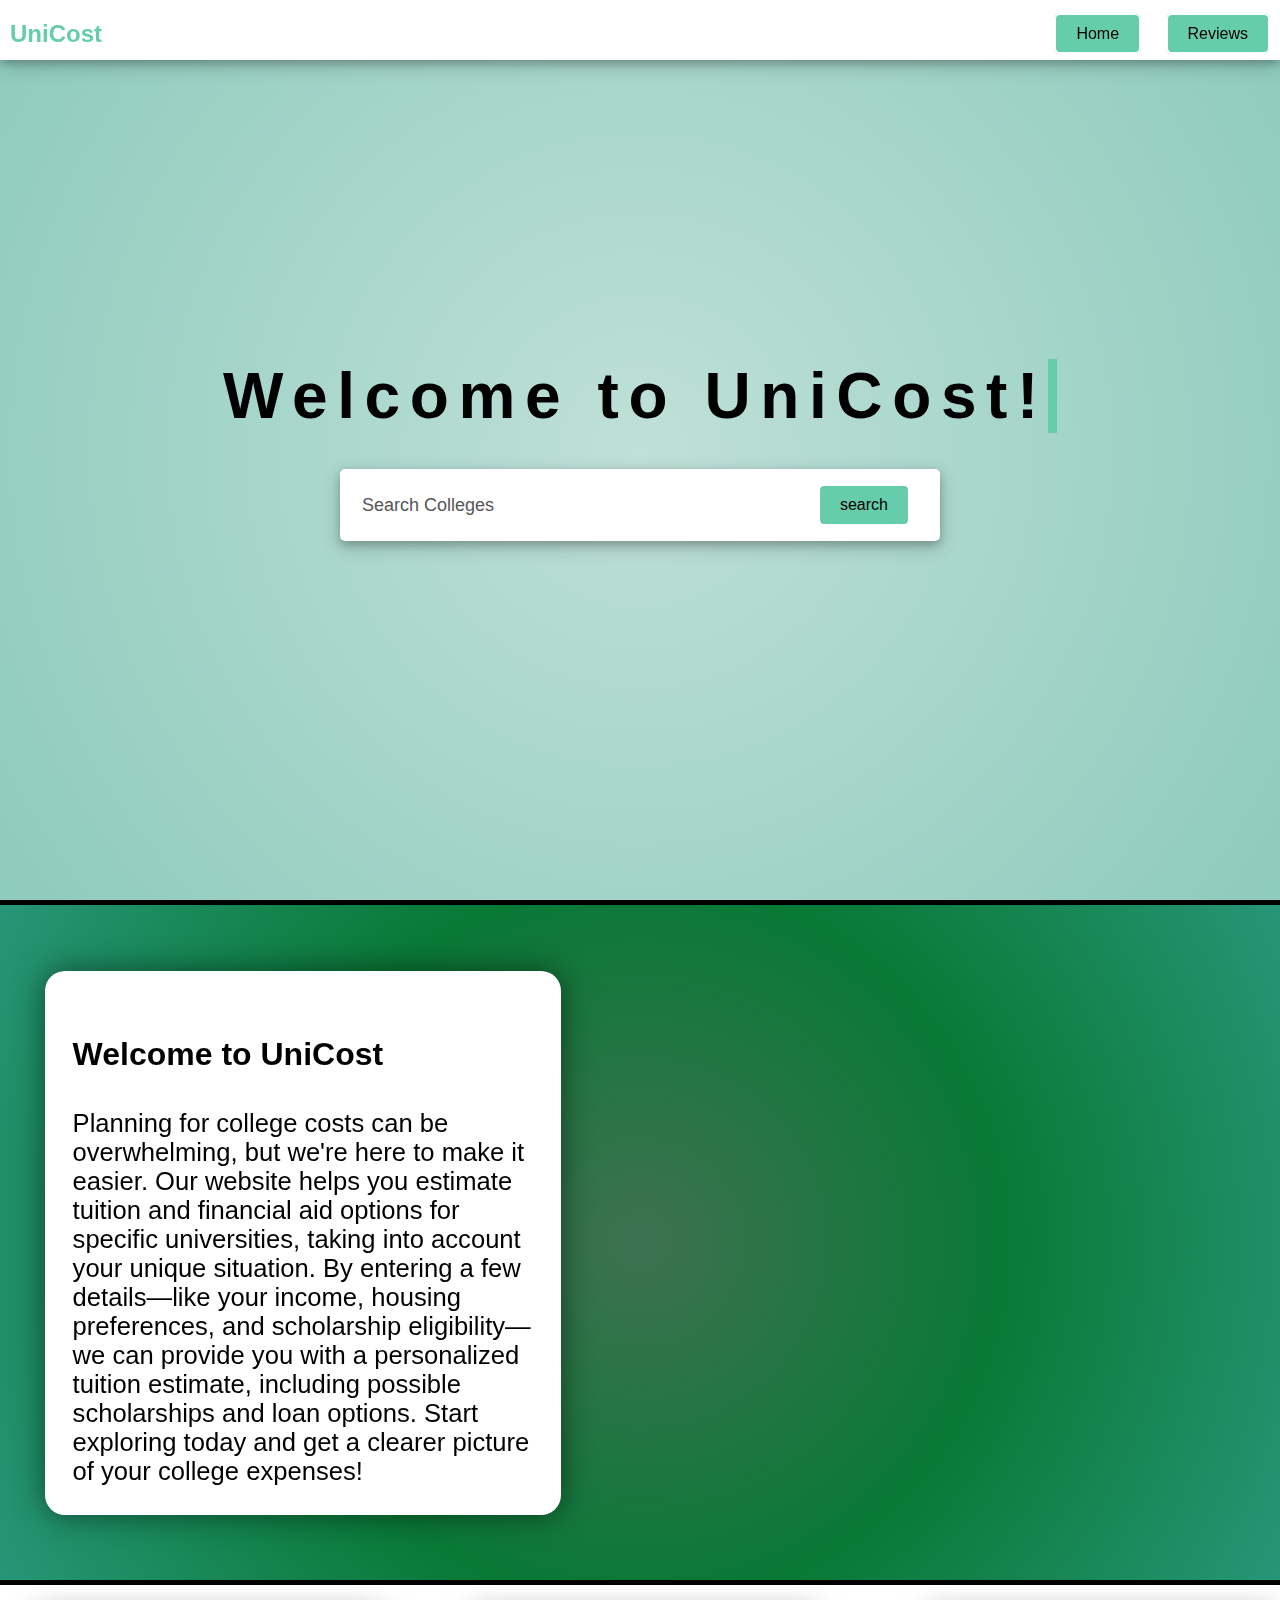
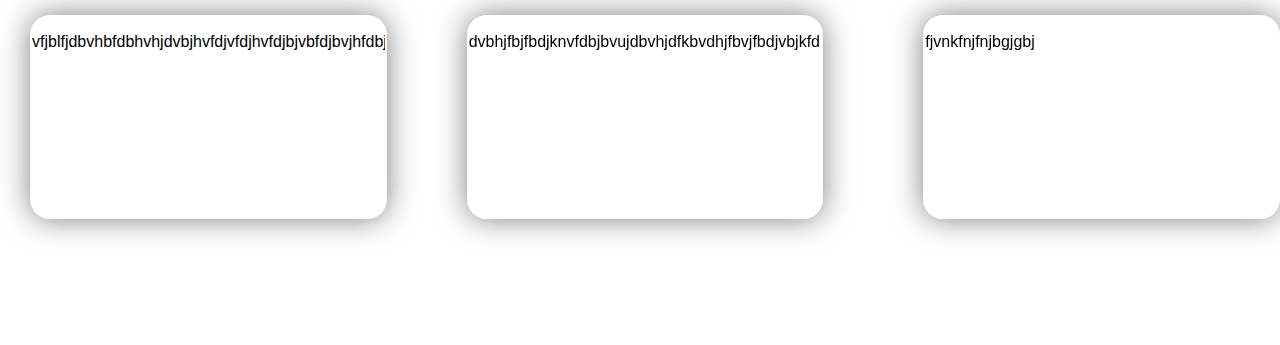
==== index.html @ 442b2d49 "big change" ====
<!DOCTYPE html>
<head>
    <html lang="en">
        <meta charset="UTF-8">
        <meta http-equiv="X-UA-Compatible" context="IE-edge">
        <meta name="viewport" content="width=device-width, initial-scale=1.0">
        <title>UniCost</title>

<link rel="stylesheet" href="style.css"/>
<style>
  @import url('https://fonts.googleapis.com/css2?family=Tilt+Prism&display=swap');
  </style>
  



</head>



<body>
    <header>
        <div class="borderdiv fixed">
            <header>
            <h2 style="color: mediumaquamarine; padding-left: 10px;">UniCost</h2>
            <nav class="navigation">
                <a href="#">Home</a>
                <a href="#">Reviews</a>
            </nav>    
            </header>
        </div>
    </header>

    <div class="main">
        <div class="typewriter">
            <h1 style="text-align:center; font-size: 4em;"> Welcome to UniCost!</h1>
        </div>

        <div class="search-box">
            <div class="row">
                <input class="input-se"type="text" id="input-box" placeholder="Search Colleges" autocomplete="off">
                <button id="search-btn" class="search">search</button>
            </div>
                <div class="result-box">
            </div>
        </div>
    </div>

    <div class="descDiv">
        <div class="descBox">
            <div class="descText"></div>
                <h1 class="descHead">Welcome to UniCost</h1>
                <p class="descText">Planning for college costs can be overwhelming, but we're here to make it easier. Our website helps you estimate tuition and financial aid options for specific universities, taking into account your unique situation. By entering a few details—like your income, housing preferences, and scholarship eligibility—we can provide you with a personalized tuition estimate, including possible scholarships and loan options. Start exploring today and get a clearer picture of your college expenses!</p>
            </div>
      
    </div>

    <div class="rbody">
        <div class="reviews1">
            <p class="preview1"> vfjblfjdbvhbfdbhvhjdvbjhvfdjvfdjhvfdjbjvbfdjbvjhfdbjfv</p>
        </div>
        <div class="reviews2">
            <p>dvbhjfbjfbdjknvfdbjbvujdbvhjdfkbvdhjfbvjfbdjvbjkfdb</p>
        </div>
        <div class="reviews3">
            <p>fjvnkfnjfnjbgjgbj</p>
        </div>
    </div>

    <div class="slider"></div>
</body>

<script src="search.js"></script>

</html>
---- style.css ----
body{
    margin: 0;
    padding: 0;
    box-sizing: border-box;
    font-family: 'Poppins', sans-serif;
}
header{
    position:fixed;
    top:0;
    left:0;
    width:100%;
    padding-bottom:20px;
    padding-top:auto;
    padding-right:10px;
    display:flex;
    flex-wrap:wrap;
    justify-content:space-between;
    align-items:center;
    z-index:99;
}
.navigation a{
    display:fixed;
    padding:10px 20px;
    background:transparent;
    border: 2px solid #fff;
    border-radius: 6px;
    text-decoration: none;
    font-size: 1em;
    color: black;
    font-weight:500;
    margin:0 10px;
    transition: background 0.3s, color 0.3s;
    background-color: mediumaquamarine;

}

.navigation a:hover{
    background-color:white;
    
}    

.borderdiv{
    background-color: white;;
    width:auto;
    height:60px;
    box-shadow: 0 4px 8px 0 rgba(0, 0, 0, 0.2), 0 6px 20px 0 rgba(0, 0, 0, 0.19);
}

.fixed{
    display: fixed;
    width: 100%;
}

.main {
    display: flex;
    height: 100vh;
    align-items: center;
    justify-content: center;
    border-bottom: 5px solid black;
    background: rgb(191,224,215);   
    background: radial-gradient(circle, rgba(191,224,215,1) 0%, rgba(141,203,188,1) 100%);
    flex-direction: column;
}

.descDiv {
    display: flex;
    height: 75vh;
    border-bottom: 5px solid black;
    background: rgb(62,113,80);
    background: radial-gradient(circle, rgba(62,113,80,1) 0%, rgba(9,121,54,1) 50%, rgba(39,150,119,1) 100%);  
}

.descBox{
    width: 40vw;
    height: 60vh;
    background: transparent;
    border: 2px solid rgba(255, 255, 255, .5);
    border-radius: 20px;
    backdrop-filter: blur(20px);
    box-shadow: 0 0 30px rgba(0,0,0,.5);
    box-sizing: box-border;
    margin: auto 5vh;
    display:flex;
    flex-direction: column;
    align-content: center;
    justify-content: center;
    background-color: white;
    transition:1s;
}

.descText {
    margin: 2vh 2vw;
}

.descHead {
    font-size: 2em;
    font-weight: bold;
    margin: 2vh 2vw;
}

.descText {
    font-size: 1.6em;
    line-height: normal;
}

@media (max-width: 768px) {
    header {
        padding: 10px; /* Reduce padding on smaller screens */
    }

    .navigation {
        flex-direction: column; /* Stack links vertically */
        align-items: center;
    }

    .navigation a {
        margin: 5px 0; /* Adjust spacing for stacked layout */
    }
}
.search-box{
    width: 600px;
    background: white;
    margin-top: 4vh;
    border-radius: 5px;
    box-shadow: 0 4px 8px 0 rgba(0, 0, 0, 0.2), 0 6px 20px 0 rgba(0, 0, 0, 0.19);
    max-height:300px;
    overflow:hidden;
}
.row{
    display:flex;
    align-items:center;
    padding:10px 20px;
    overflow-x:auto;
    
}

.input-se   {
    flex:1;
    height:50px;
    background: transparent;
    border:0;
    outline: 0;
    font-size:18px;
    color: mediumaquamarine;
    margin-right:10px;

}
.search {
    background:transparent;
    border:0;
    outline:0;
    padding:10px 20px;
    background:transparent;
    border: 2px solid #fff;
    border-radius: 6px;
    text-decoration: none;
    font-size: 1em;
    color: black;
    font-weight:500;
    margin:0 10px;
    transition: background 0.3s, color 0.3s;
    background-color: mediumaquamarine;

}
.search:hover{
    background-color:white;
}
button .fa-solid{
    width:25px;
    color:#555;
    font-size:22px;
    cursor:pointer;
}
::placeholder{
    color: #555;
}
.result-box ul{
    border-top:1px solid #999;
    padding: 15px 10px;

}
.result-box p{
    list-style:none;
    border-radius:3px;
    padding:15px 10px;
    cursor:pointer;
    

}
.result-box p:hover{
    background: #B5EFD1;
}
.reviews1{
    position: relative;
    width: 400px;
    height:200px;
    background: transparent;
    border: 2px solid rgba(255, 255, 255, .5);
    border-radius: 20px;
    backdrop-filter: blur(20px);
    box-shadow: 0 0 30px rgba(0,0,0,.5);
    display: flex;
    justify-content: center;
    box-sizing: box-border;
    display:flex;
    overflow:auto;
    margin-left:30px;
    margin-top: 30px;;
    display:inline-block;
    background-color: white;
}

.reviews2{
    position: relative;
    width: 400px;
    height:200px;
    background: transparent;
    border: 2px solid rgba(255, 255, 255, .5);
    border-radius: 20px;
    backdrop-filter: blur(20px);
    box-shadow: 0 0 30px rgba(0,0,0,.5);
    display: flex;
    justify-content: center;
    box-sizing: box-border;
    display:flex;
    overflow:auto;
    margin-left:80px;
    margin-top: 30px;;
    display:inline-block;
}

.rbody{
    height: 40vh;
    display: flex;
    align-content: center;
    justify-content: center;
}
.reviews3{
    position: relative;
    width: 400px;
    height:200px;
    background: transparent;
    border: 2px solid rgba(255, 255, 255, .5);
    border-radius: 20px;
    backdrop-filter: blur(20px);
    box-shadow: 0 0 30px rgba(0,0,0,.5);
    display: flex;
    justify-content: center;
    box-sizing: box-border;
    display:flex;
    overflow:auto;
    margin-left:100px;
    margin-top: 30px;
    display:inline-block;
}
.typewriter h1{ 
    overflow:hidden;
    border-right:.15em solid mediumaquamarine;
    white-space:nowrap;
    margin:0 auto;
    letter-spacing: .15em;
    animation: 
        typing 3.5s steps(40, end),
        blink-caret .75s step-end infinite;
}

@keyframes typing{
    from { width: 0 }
    to { width: 100%; }
}
@keyframes blink-caret {
    from, to { border-color: transparent }
    50% { border-color: mediumaquamarine; }
}



.descBox:hover{
    transform:scale(1.1);
}
.tilt-prism-typewriter{
    font-family: "Tilt Prism", sans-serif;
    font-optical-sizing: auto;
    font-weight: 400;
    font-style: normal;
    font-variation-settings: 
    "XROT" 0, 
    "YROT" 0;
}
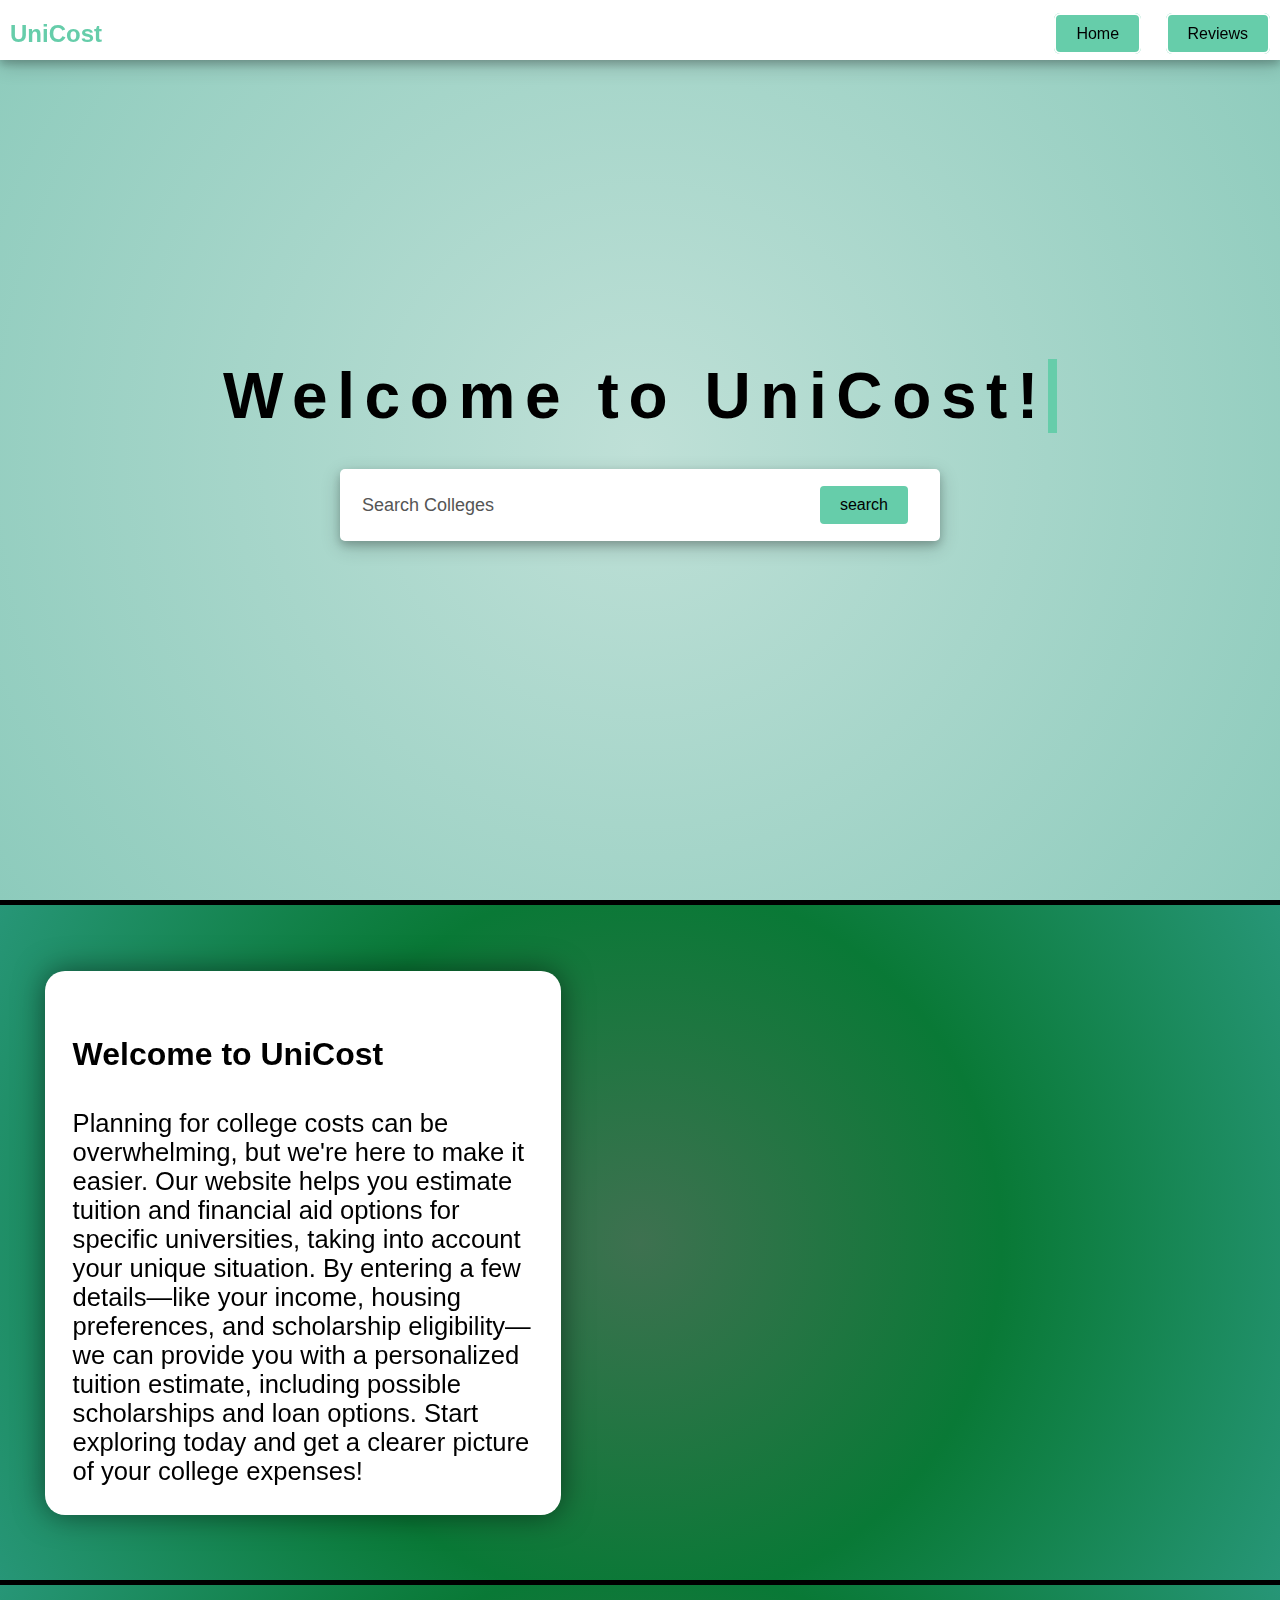
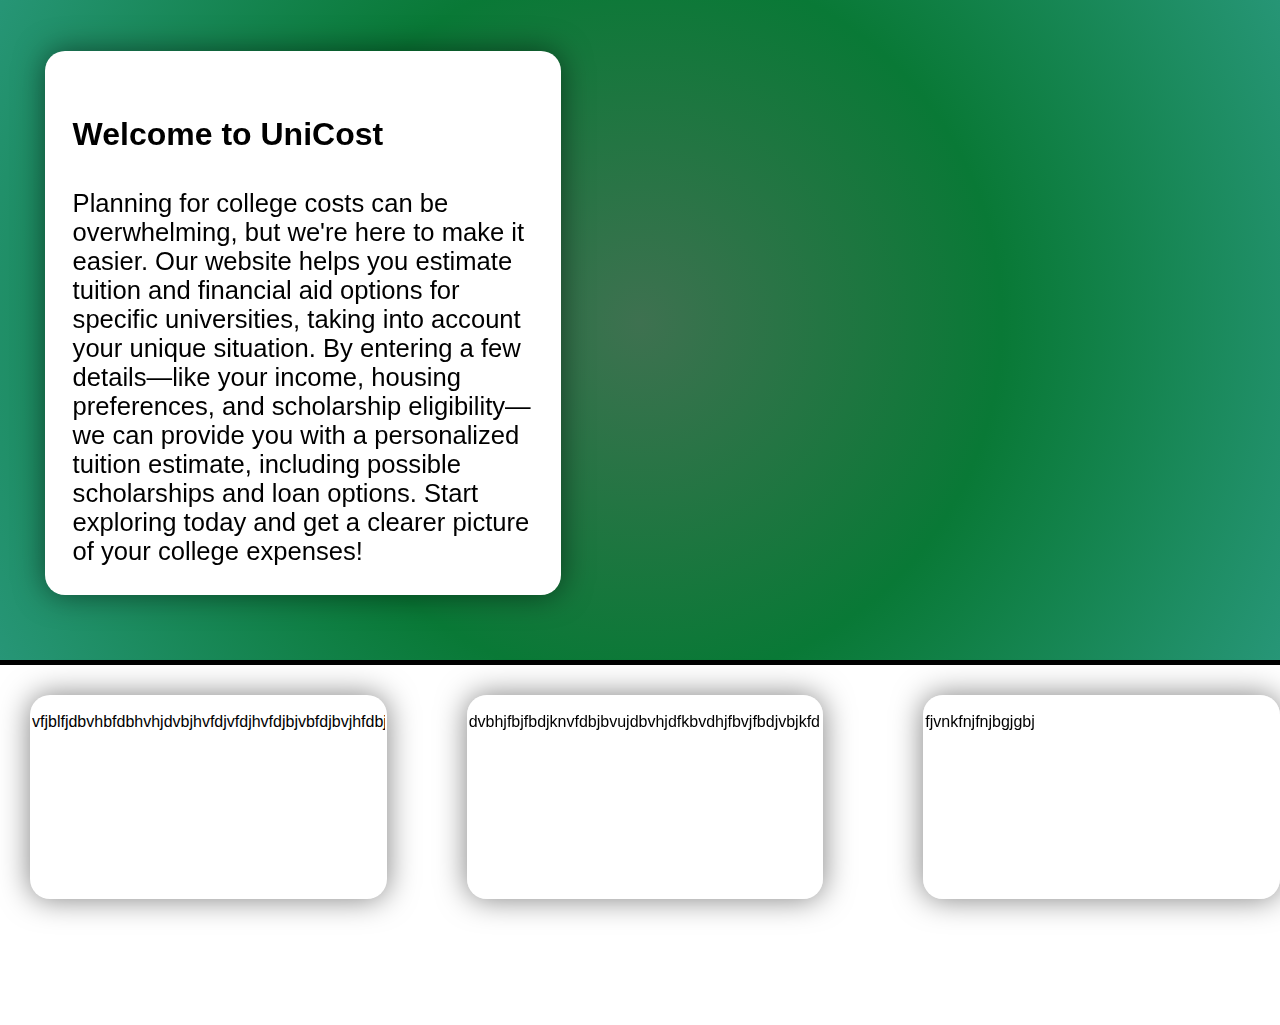
==== commit 0003503c: "Merge branch 'nihal' of https://github.com/V1JAYP/Wics_2 into Vijay" ====
--- a/index.html
+++ b/index.html
@@ -5,12 +5,10 @@
         <meta http-equiv="X-UA-Compatible" context="IE-edge">
         <meta name="viewport" content="width=device-width, initial-scale=1.0">
         <title>UniCost</title>
-
 <link rel="stylesheet" href="style.css"/>
-<style>
-  @import url('https://fonts.googleapis.com/css2?family=Tilt+Prism&display=swap');
-  </style>
-  
+<link rel="preconnect" href="https://fonts.googleapis.com">
+<link rel="preconnect" href="https://fonts.gstatic.com" crossorigin>
+<link href="https://fonts.googleapis.com/css2?family=Fugaz+One&family=Tilt+Prism&display=swap" rel="stylesheet">
 
 
 
@@ -55,10 +53,20 @@
       
     </div>
 
+    <div class="descDiv">
+        <div class="descBox">
+            <div class="descText"></div>
+                <h1 class="descHead">Welcome to UniCost</h1>
+                <p class="descText">Planning for college costs can be overwhelming, but we're here to make it easier. Our website helps you estimate tuition and financial aid options for specific universities, taking into account your unique situation. By entering a few details—like your income, housing preferences, and scholarship eligibility—we can provide you with a personalized tuition estimate, including possible scholarships and loan options. Start exploring today and get a clearer picture of your college expenses!</p>
+            </div>
+        </div>
+    </div>
+
     <div class="rbody">
         <div class="reviews1">
             <p class="preview1"> vfjblfjdbvhbfdbhvhjdvbjhvfdjvfdjhvfdjbjvbfdjbvjhfdbjfv</p>
         </div>
+    
         <div class="reviews2">
             <p>dvbhjfbjfbdjknvfdbjbvujdbvhjdfkbvdhjfbvjfbdjvbjkfdb</p>
         </div>
--- a/style.css
+++ b/style.css
@@ -209,7 +209,6 @@
     display:inline-block;
     background-color: white;
 }
-
 .reviews2{
     position: relative;
     width: 400px;
@@ -278,12 +277,8 @@
 .descBox:hover{
     transform:scale(1.1);
 }
-.tilt-prism-typewriter{
-    font-family: "Tilt Prism", sans-serif;
-    font-optical-sizing: auto;
+.fugaz-one-regular {
+    font-family: "Fugaz One", sans-serif;
     font-weight: 400;
     font-style: normal;
-    font-variation-settings: 
-    "XROT" 0, 
-    "YROT" 0;
-}+}  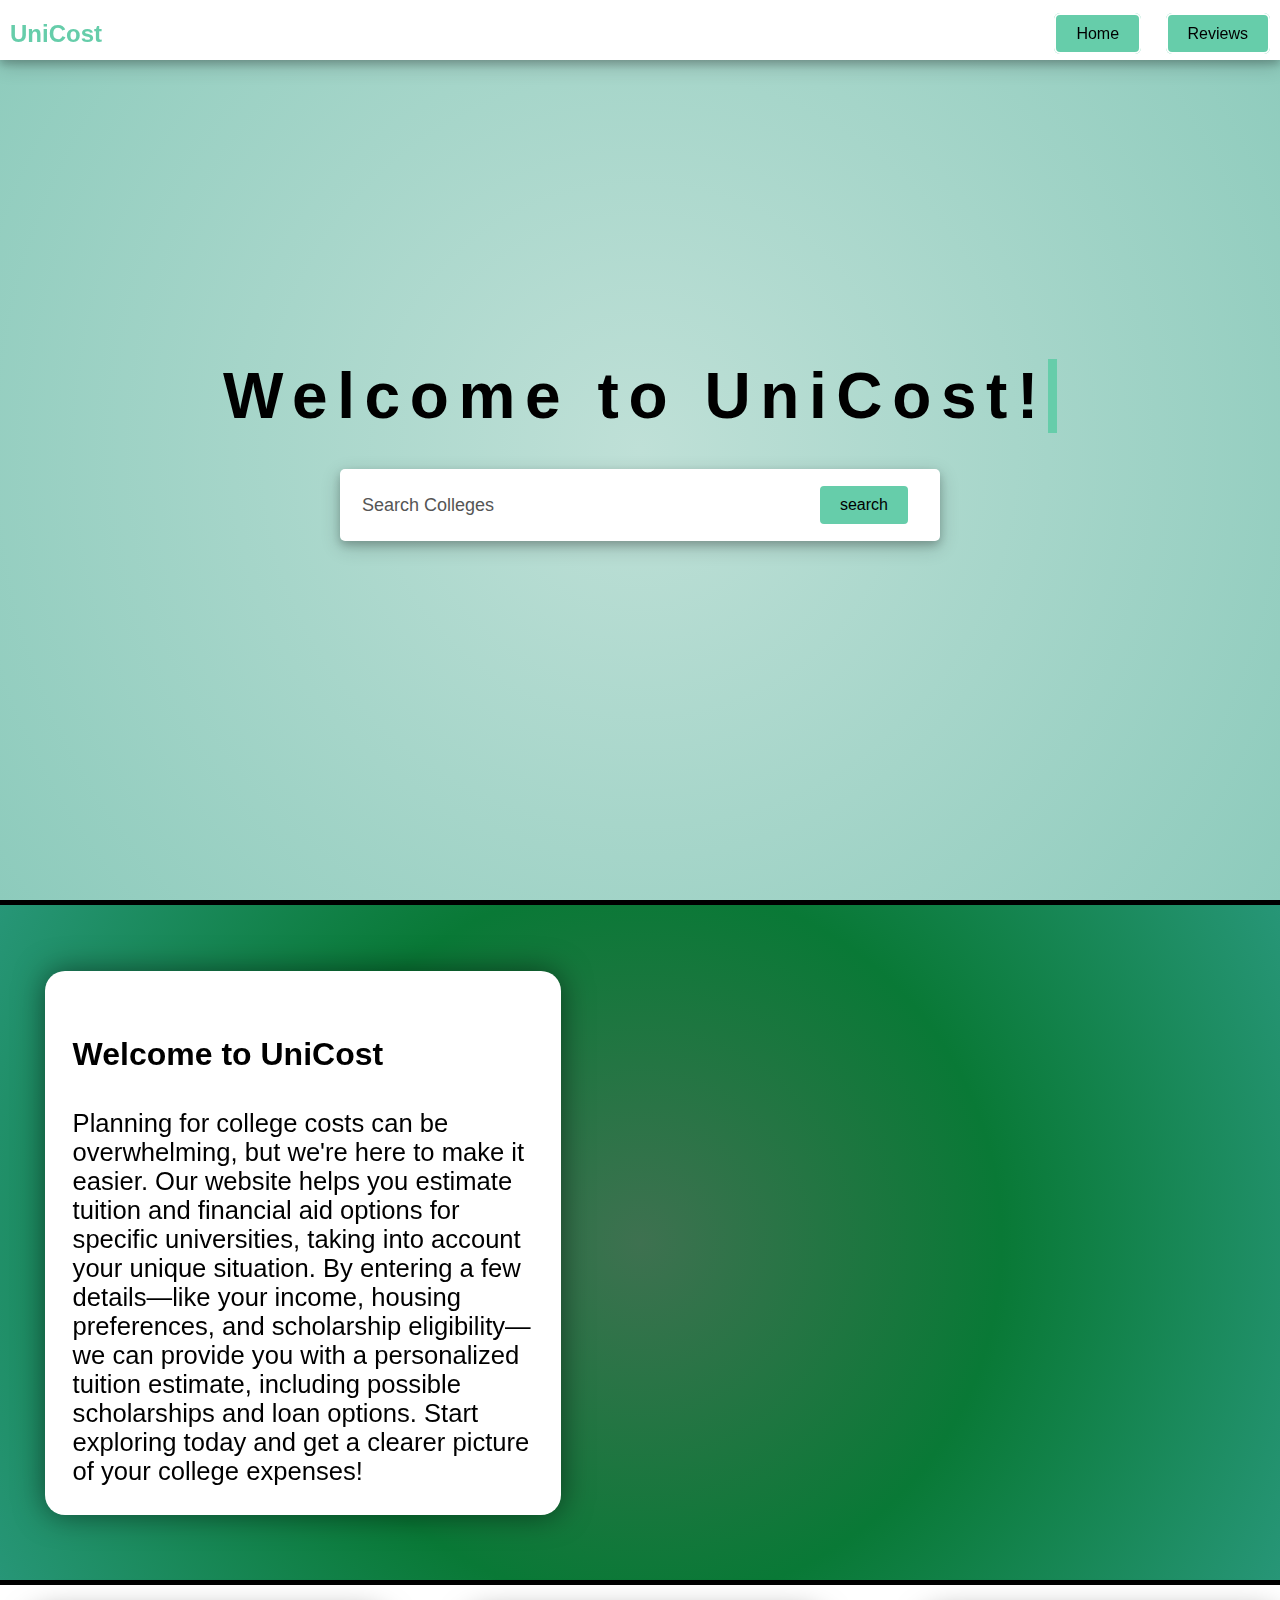
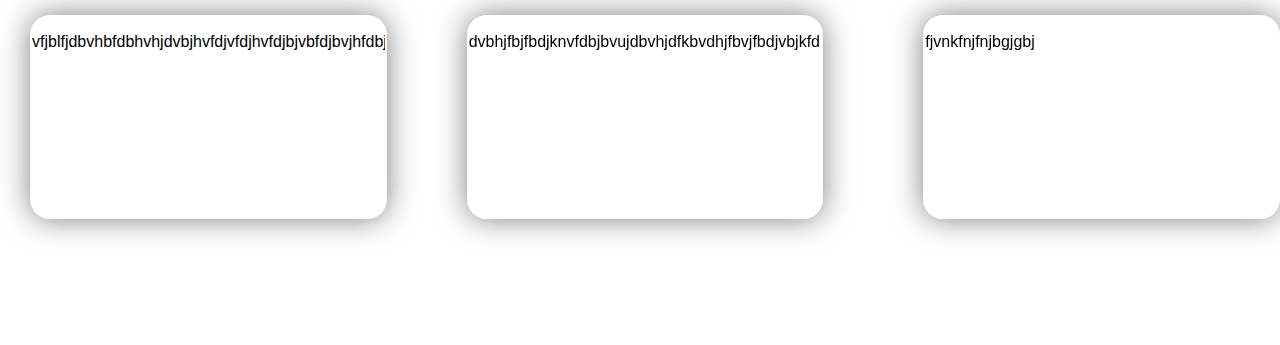
==== commit e5fbe19c: "BIG Change 2" ====
--- a/index.html
+++ b/index.html
@@ -6,9 +6,6 @@
         <meta name="viewport" content="width=device-width, initial-scale=1.0">
         <title>UniCost</title>
 <link rel="stylesheet" href="style.css"/>
-<link rel="preconnect" href="https://fonts.googleapis.com">
-<link rel="preconnect" href="https://fonts.gstatic.com" crossorigin>
-<link href="https://fonts.googleapis.com/css2?family=Fugaz+One&family=Tilt+Prism&display=swap" rel="stylesheet">
 
 
 
@@ -53,14 +50,7 @@
       
     </div>
 
-    <div class="descDiv">
-        <div class="descBox">
-            <div class="descText"></div>
-                <h1 class="descHead">Welcome to UniCost</h1>
-                <p class="descText">Planning for college costs can be overwhelming, but we're here to make it easier. Our website helps you estimate tuition and financial aid options for specific universities, taking into account your unique situation. By entering a few details—like your income, housing preferences, and scholarship eligibility—we can provide you with a personalized tuition estimate, including possible scholarships and loan options. Start exploring today and get a clearer picture of your college expenses!</p>
-            </div>
-        </div>
-    </div>
+  
 
     <div class="rbody">
         <div class="reviews1">
--- a/style.css
+++ b/style.css
@@ -85,7 +85,6 @@
     align-content: center;
     justify-content: center;
     background-color: white;
-    transition:1s;
 }
 
 .descText {
@@ -123,15 +122,11 @@
     margin-top: 4vh;
     border-radius: 5px;
     box-shadow: 0 4px 8px 0 rgba(0, 0, 0, 0.2), 0 6px 20px 0 rgba(0, 0, 0, 0.19);
-    max-height:300px;
-    overflow:hidden;
 }
 .row{
     display:flex;
     align-items:center;
     padding:10px 20px;
-    overflow-x:auto;
-    
 }
 
 .input-se   {
@@ -142,7 +137,6 @@
     outline: 0;
     font-size:18px;
     color: mediumaquamarine;
-    margin-right:10px;
 
 }
 .search {
@@ -184,7 +178,6 @@
     border-radius:3px;
     padding:15px 10px;
     cursor:pointer;
-    
 
 }
 .result-box p:hover{
@@ -209,6 +202,7 @@
     display:inline-block;
     background-color: white;
 }
+
 .reviews2{
     position: relative;
     width: 400px;
@@ -271,14 +265,6 @@
     from, to { border-color: transparent }
     50% { border-color: mediumaquamarine; }
 }
-
-
-
 .descBox:hover{
     transform:scale(1.1);
-}
-.fugaz-one-regular {
-    font-family: "Fugaz One", sans-serif;
-    font-weight: 400;
-    font-style: normal;
-}  +}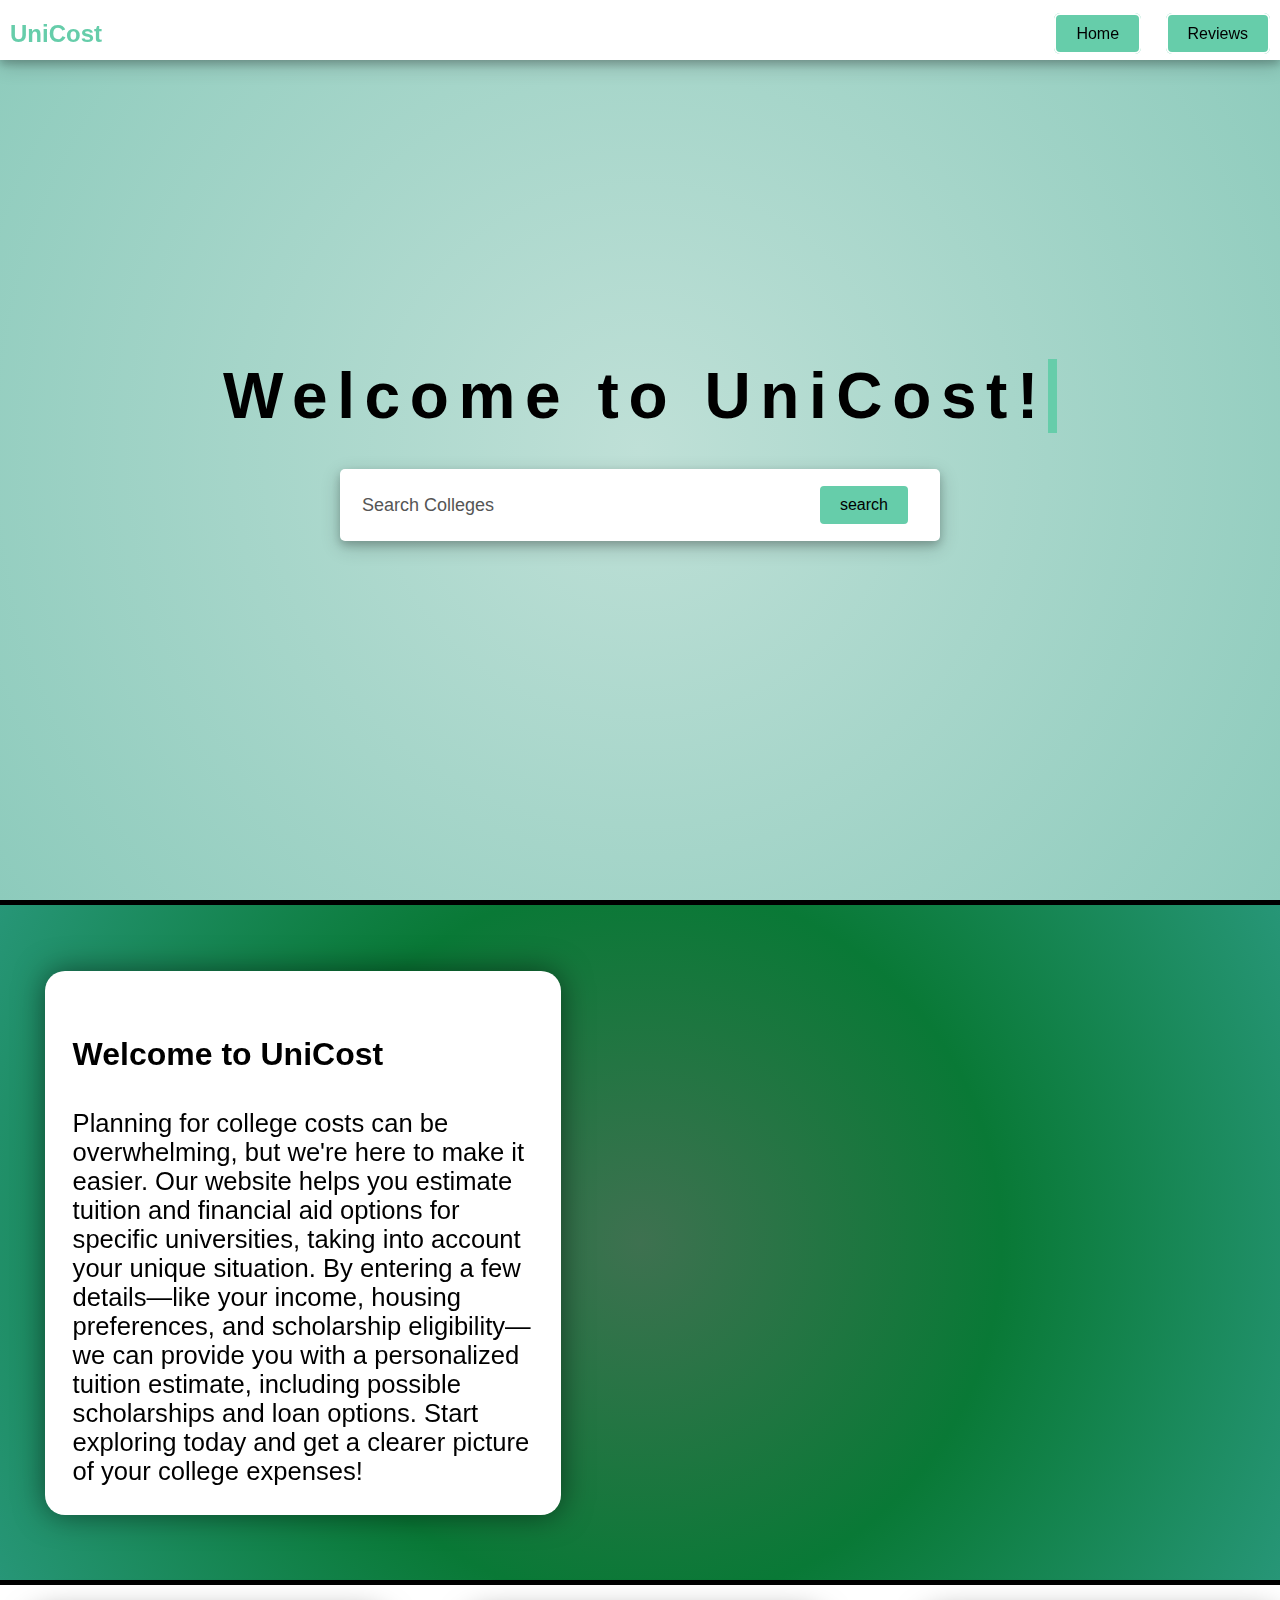
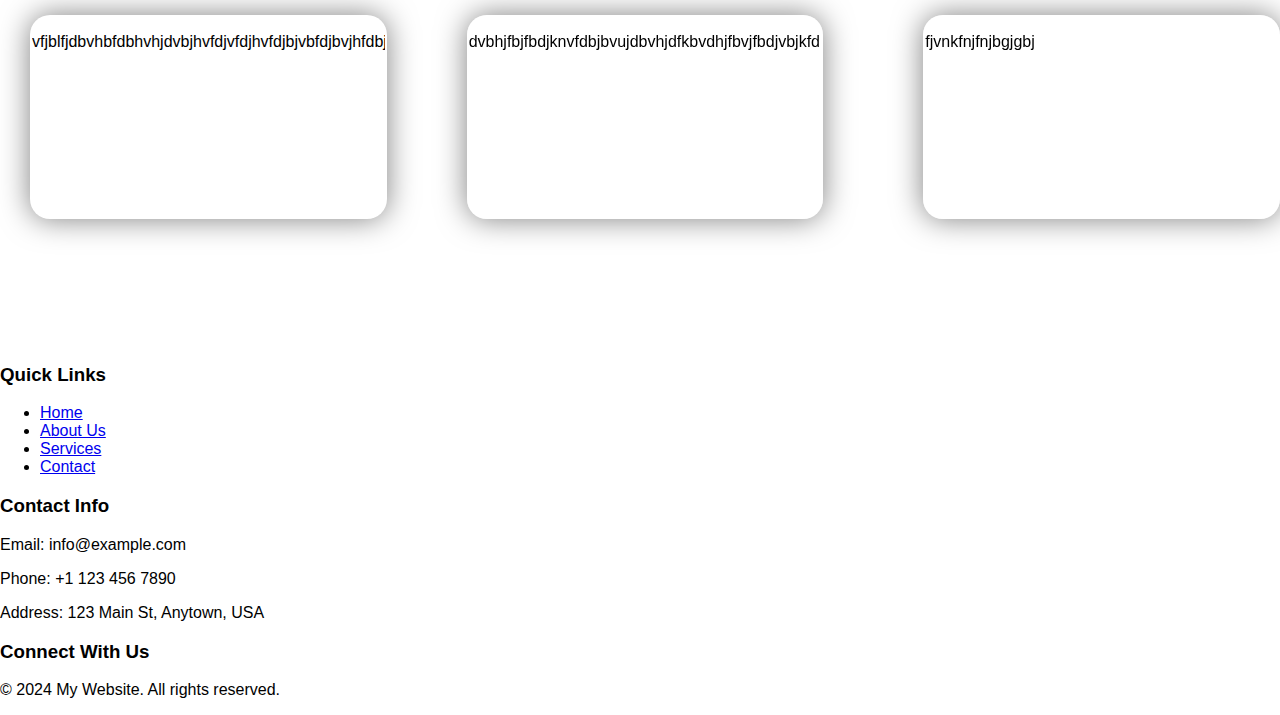
==== commit 3daf64fc: "test" ====
--- a/index.html
+++ b/index.html
@@ -66,6 +66,37 @@
     </div>
 
     <div class="slider"></div>
+    <footer class="site-footer">
+      <div class="footer-container">
+          <div class="footer-section">
+              <h3>Quick Links</h3>
+              <ul>
+                  <li><a href="#">Home</a></li>
+                  <li><a href="#">About Us</a></li>
+                  <li><a href="#">Services</a></li>
+                  <li><a href="#">Contact</a></li>
+              </ul>
+          </div>
+          <div class="footer-section">
+              <h3>Contact Info</h3>
+              <p>Email: info@example.com</p>
+              <p>Phone: +1 123 456 7890</p>
+              <p>Address: 123 Main St, Anytown, USA</p>
+          </div>
+          <div class="footer-section">
+              <h3>Connect With Us</h3>
+              <div class="social-icons">
+                  <a href="#" class="social-icon"><i class="fab fa-facebook-f"></i></a>
+                  <a href="#" class="social-icon"><i class="fab fa-twitter"></i></a>
+                  <a href="#" class="social-icon"><i class="fab fa-instagram"></i></a>
+                  <a href="#" class="social-icon"><i class="fab fa-linkedin-in"></i></a>
+              </div>
+          </div>
+      </div>
+      <div class="footer-bottom">
+          <p>&copy; 2024 My Website. All rights reserved.</p>
+      </div>
+  </footer>
 </body>
 
 <script src="search.js"></script>
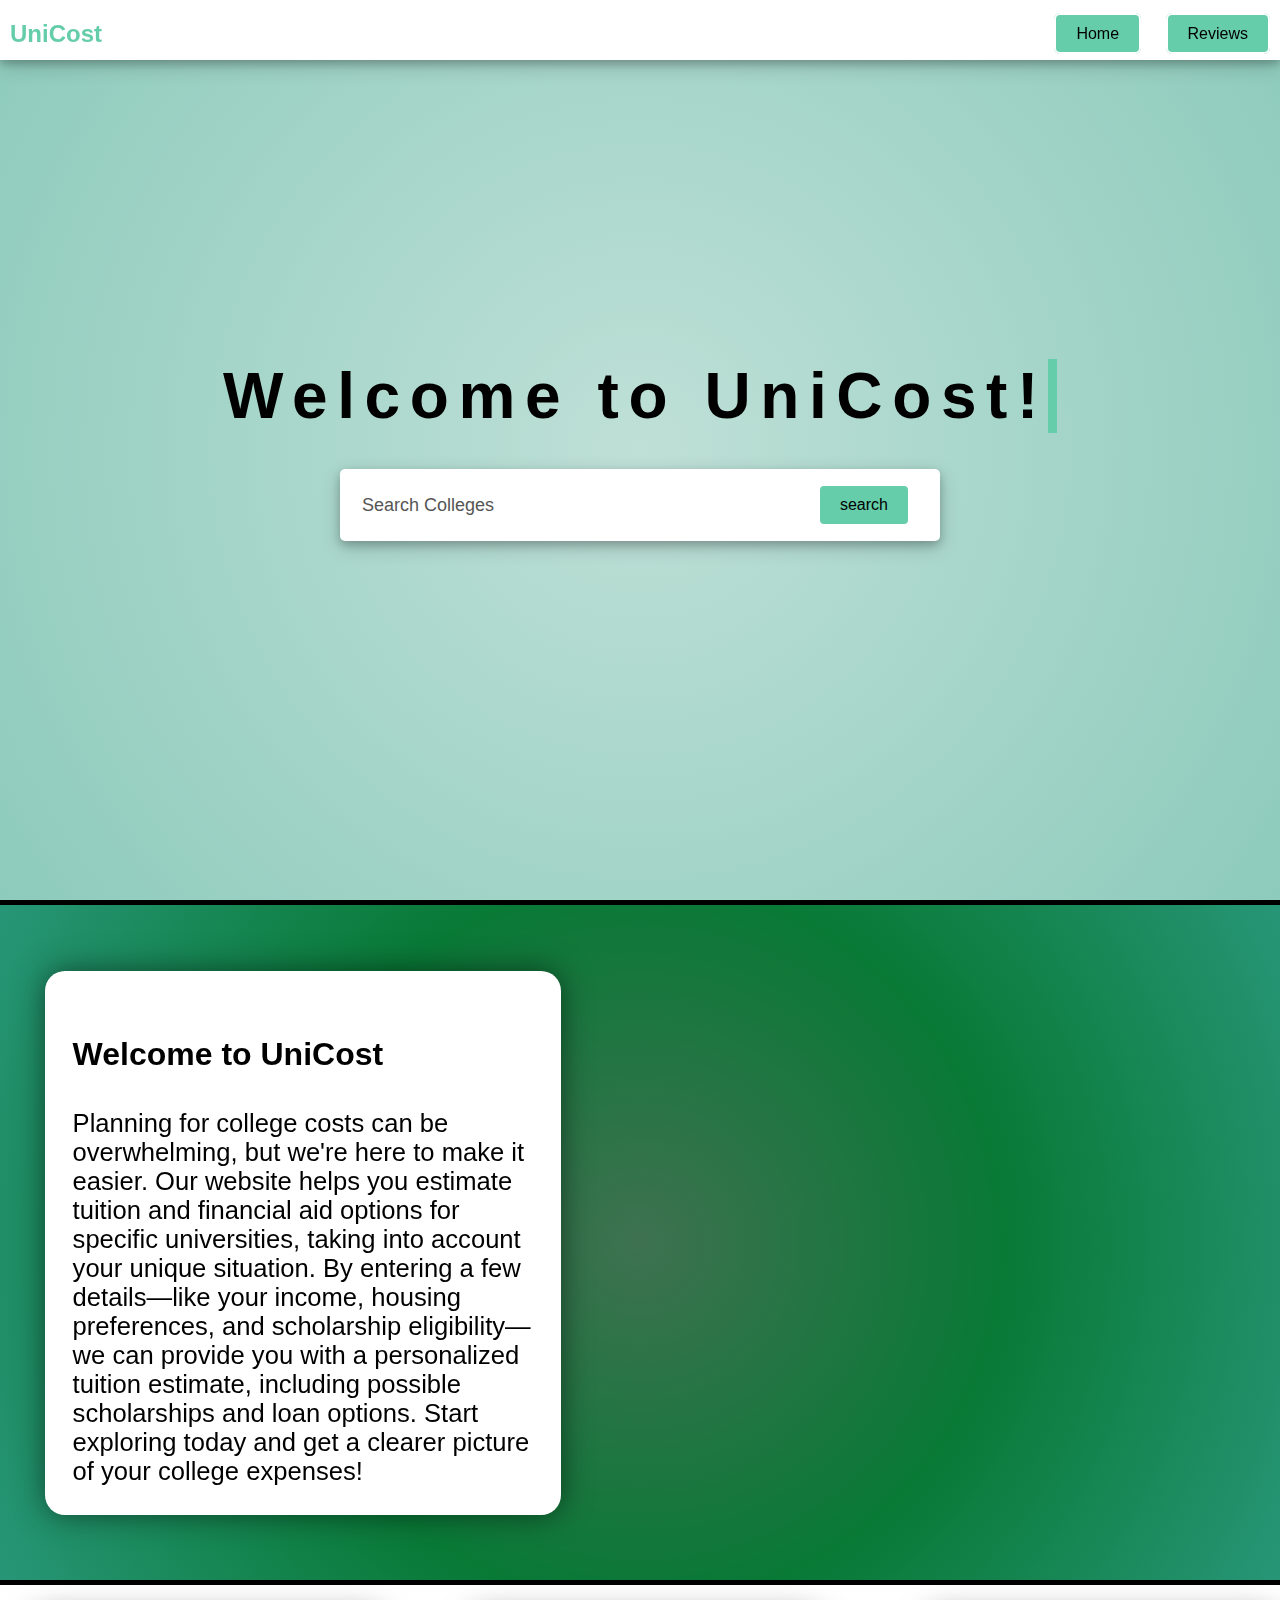
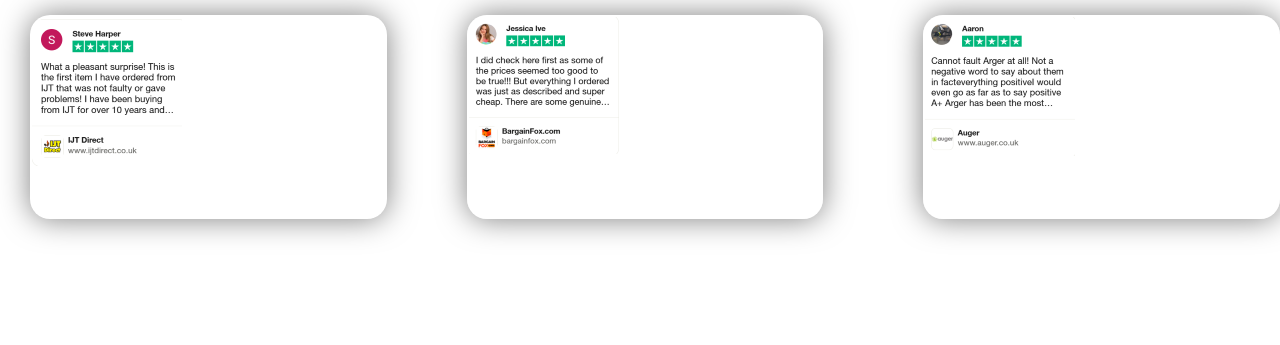
==== commit 8d2d2fa4: "results printing" ====
--- a/index.html
+++ b/index.html
@@ -54,49 +54,19 @@
 
     <div class="rbody">
         <div class="reviews1">
-            <p class="preview1"> vfjblfjdbvhbfdbhvhjdvbjhvfdjvfdjhvfdjbjvbfdjbvjhfdbjfv</p>
-        </div>
-    
+          <img src="s1.png" alt="Reviewer 1" class="reviewer-image">
+          <p class="preview1"></p> </div>
+      
         <div class="reviews2">
-            <p>dvbhjfbjfbdjknvfdbjbvujdbvhjdfkbvdhjfbvjfbdjvbjkfdb</p>
-        </div>
+          <img src="s2.png" alt="Reviewer 2" class="reviewer-image">
+          <p></p> </div>
+      
         <div class="reviews3">
-            <p>fjvnkfnjfnjbgjgbj</p>
-        </div>
-    </div>
+          <img src="s3.png" alt="Reviewer 3" class="reviewer-image">
+          <p></p> </div>
+      </div>
 
     <div class="slider"></div>
-    <footer class="site-footer">
-      <div class="footer-container">
-          <div class="footer-section">
-              <h3>Quick Links</h3>
-              <ul>
-                  <li><a href="#">Home</a></li>
-                  <li><a href="#">About Us</a></li>
-                  <li><a href="#">Services</a></li>
-                  <li><a href="#">Contact</a></li>
-              </ul>
-          </div>
-          <div class="footer-section">
-              <h3>Contact Info</h3>
-              <p>Email: info@example.com</p>
-              <p>Phone: +1 123 456 7890</p>
-              <p>Address: 123 Main St, Anytown, USA</p>
-          </div>
-          <div class="footer-section">
-              <h3>Connect With Us</h3>
-              <div class="social-icons">
-                  <a href="#" class="social-icon"><i class="fab fa-facebook-f"></i></a>
-                  <a href="#" class="social-icon"><i class="fab fa-twitter"></i></a>
-                  <a href="#" class="social-icon"><i class="fab fa-instagram"></i></a>
-                  <a href="#" class="social-icon"><i class="fab fa-linkedin-in"></i></a>
-              </div>
-          </div>
-      </div>
-      <div class="footer-bottom">
-          <p>&copy; 2024 My Website. All rights reserved.</p>
-      </div>
-  </footer>
 </body>
 
 <script src="search.js"></script>
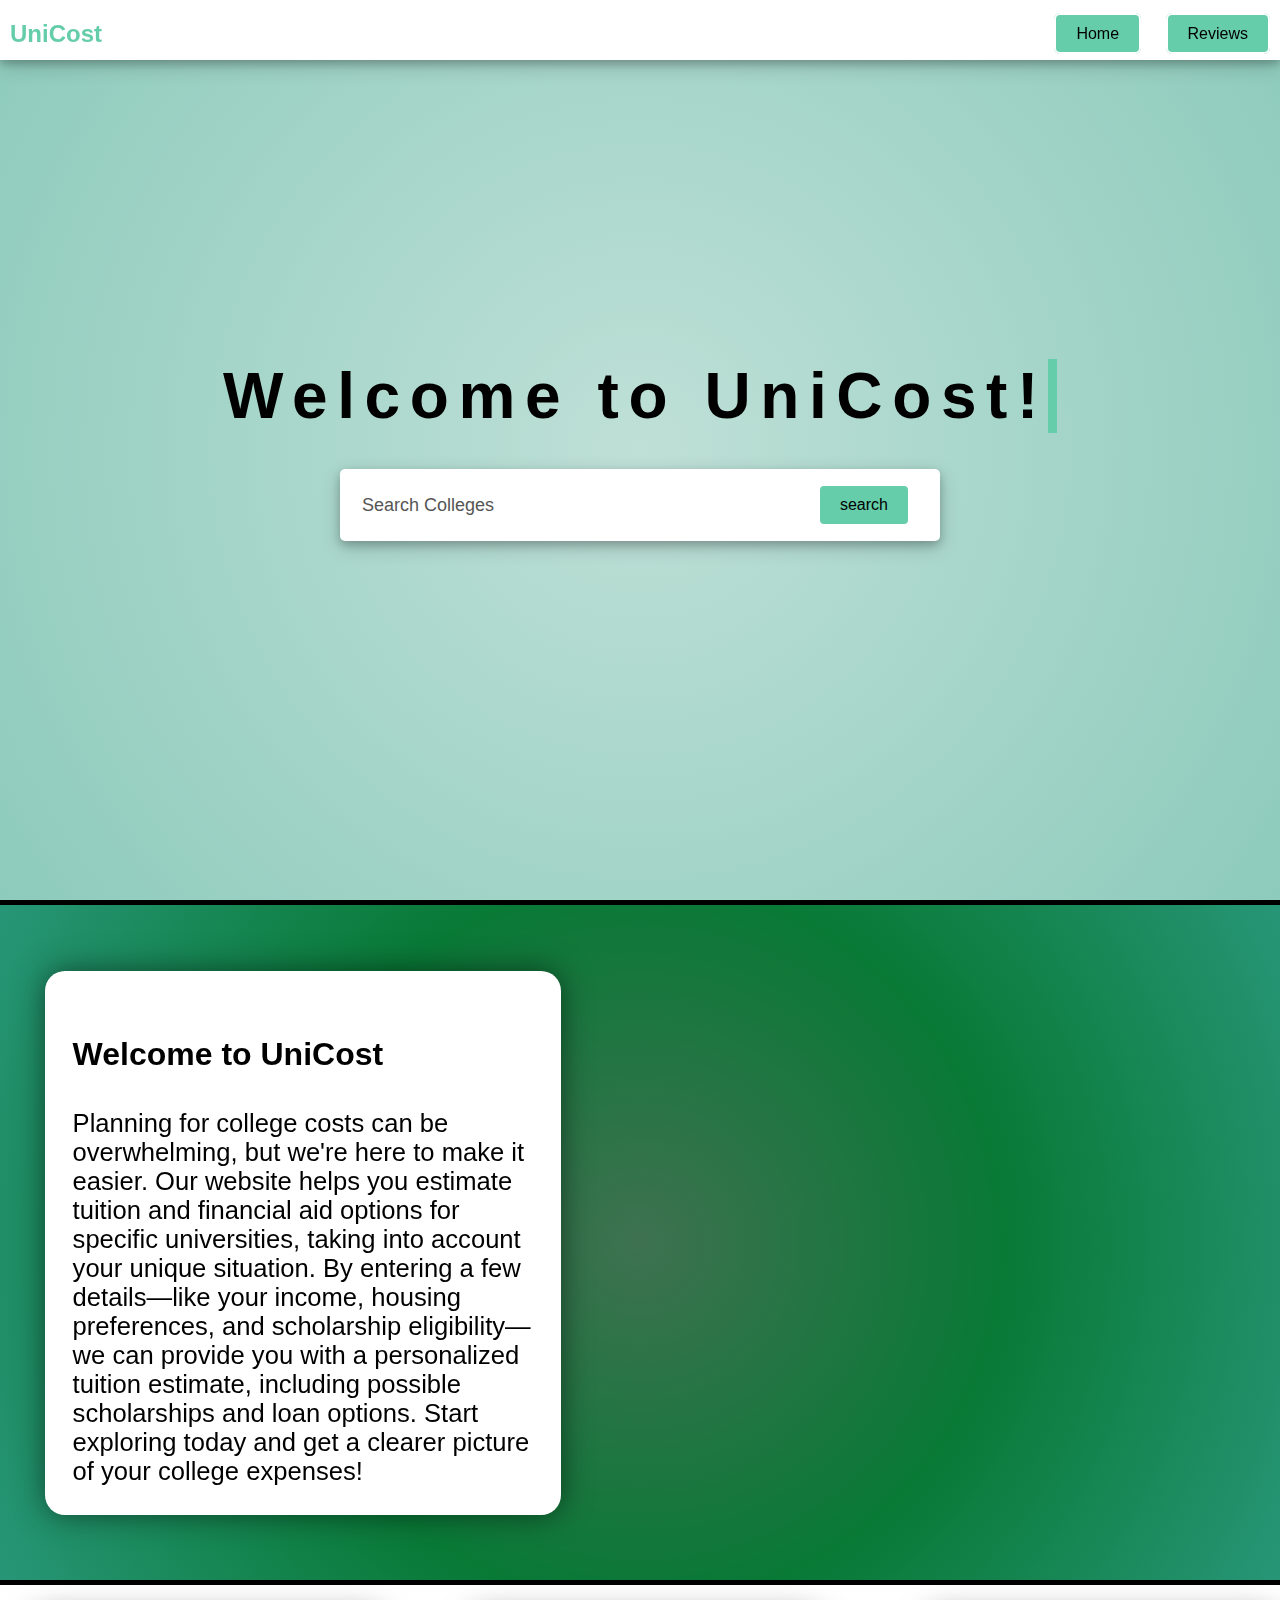
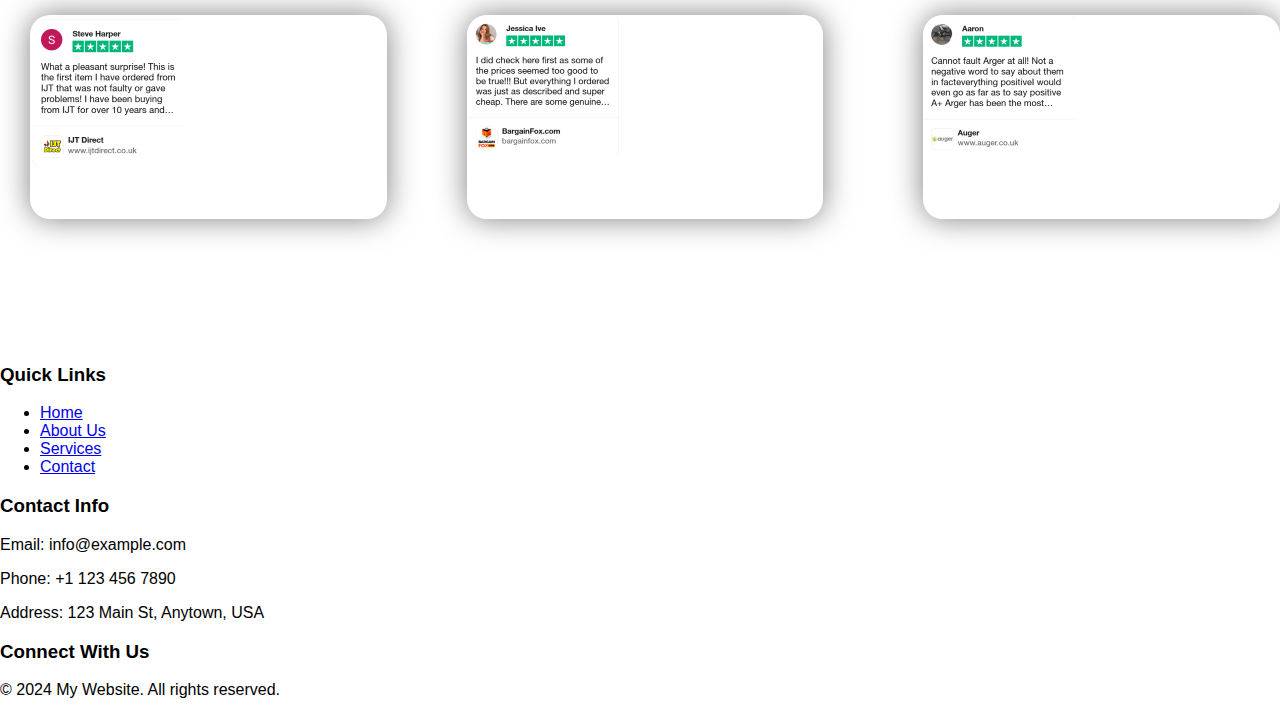
==== commit d6fd6a9c: "Merge branch 'main' of https://github.com/V1JAYP/Wics_2" ====
--- a/index.html
+++ b/index.html
@@ -67,6 +67,37 @@
       </div>
 
     <div class="slider"></div>
+    <footer class="site-footer">
+      <div class="footer-container">
+          <div class="footer-section">
+              <h3>Quick Links</h3>
+              <ul>
+                  <li><a href="#">Home</a></li>
+                  <li><a href="#">About Us</a></li>
+                  <li><a href="#">Services</a></li>
+                  <li><a href="#">Contact</a></li>
+              </ul>
+          </div>
+          <div class="footer-section">
+              <h3>Contact Info</h3>
+              <p>Email: info@example.com</p>
+              <p>Phone: +1 123 456 7890</p>
+              <p>Address: 123 Main St, Anytown, USA</p>
+          </div>
+          <div class="footer-section">
+              <h3>Connect With Us</h3>
+              <div class="social-icons">
+                  <a href="#" class="social-icon"><i class="fab fa-facebook-f"></i></a>
+                  <a href="#" class="social-icon"><i class="fab fa-twitter"></i></a>
+                  <a href="#" class="social-icon"><i class="fab fa-instagram"></i></a>
+                  <a href="#" class="social-icon"><i class="fab fa-linkedin-in"></i></a>
+              </div>
+          </div>
+      </div>
+      <div class="footer-bottom">
+          <p>&copy; 2024 My Website. All rights reserved.</p>
+      </div>
+  </footer>
 </body>
 
 <script src="search.js"></script>
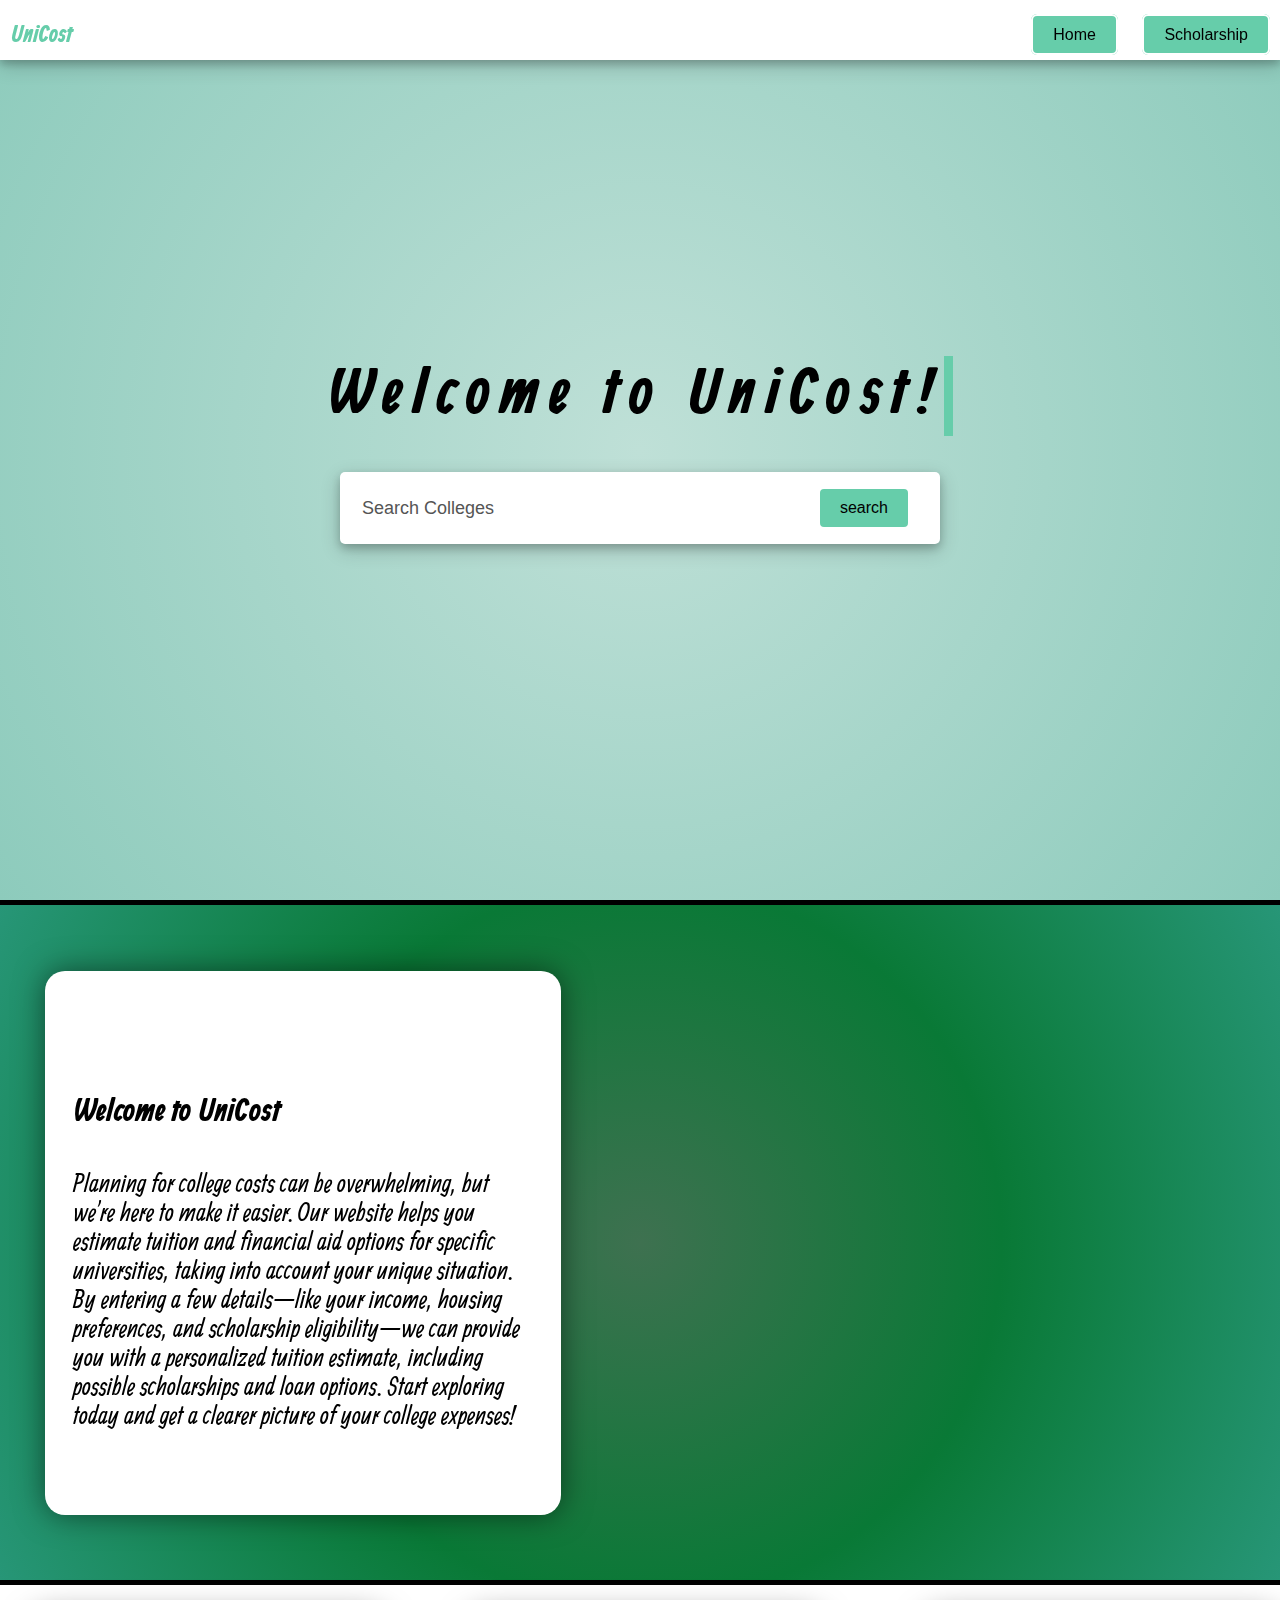
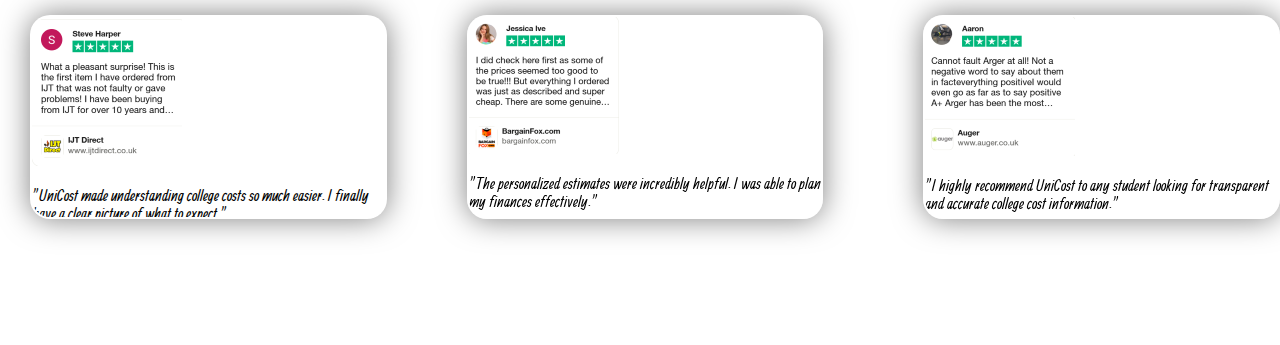
==== commit 769905aa: "messgae" ====
--- a/index.html
+++ b/index.html
@@ -1,42 +1,41 @@
 <!DOCTYPE html>
+<html lang="en">
 <head>
-    <html lang="en">
-        <meta charset="UTF-8">
-        <meta http-equiv="X-UA-Compatible" context="IE-edge">
-        <meta name="viewport" content="width=device-width, initial-scale=1.0">
-        <title>UniCost</title>
-<link rel="stylesheet" href="style.css"/>
-
-
-
+    <meta charset="UTF-8">
+    <meta http-equiv="X-UA-Compatible" content="IE=edge">
+    <meta name="viewport" content="width=device-width, initial-scale=1.0">
+    <title>UniCost</title>
+    <link rel="stylesheet" href="style.css"/>
+    <link rel="preconnect" href="https://fonts.googleapis.com">
+    <link rel="preconnect" href="https://fonts.gstatic.com" crossorigin>
+    <link href="https://fonts.googleapis.com/css2?family=Allan:wght@400;700&family=Audiowide&display=swap" rel="stylesheet">
+    
 </head>
-
-
 
 <body>
     <header>
         <div class="borderdiv fixed">
             <header>
-            <h2 style="color: mediumaquamarine; padding-left: 10px;">UniCost</h2>
-            <nav class="navigation">
-                <a href="#">Home</a>
-                <a href="#">Reviews</a>
-            </nav>    
+                <h2 style="color: mediumaquamarine; padding-left: 10px; font-family: 'Allan', cursive;">UniCost</h2>
+                <nav class="navigation">
+                    <a href="#">Home</a>
+                    <a href="#">Scholarship</a>
+                </nav>
             </header>
         </div>
     </header>
 
     <div class="main">
         <div class="typewriter">
-            <h1 style="text-align:center; font-size: 4em;"> Welcome to UniCost!</h1>
+            <h1 style="text-align:center; font-size: 4em; font-family: 'Allan', cursive;">Welcome to UniCost!</h1>
         </div>
 
         <div class="search-box">
             <div class="row">
-                <input class="input-se"type="text" id="input-box" placeholder="Search Colleges" autocomplete="off">
+                <input class="input-se" type="text" id="input-box" placeholder="Search Colleges" autocomplete="off">
                 <button id="search-btn" class="search">search</button>
             </div>
-                <div class="result-box">
+            <div class="result-box">
             </div>
         </div>
     </div>
@@ -44,62 +43,30 @@
     <div class="descDiv">
         <div class="descBox">
             <div class="descText"></div>
-                <h1 class="descHead">Welcome to UniCost</h1>
-                <p class="descText">Planning for college costs can be overwhelming, but we're here to make it easier. Our website helps you estimate tuition and financial aid options for specific universities, taking into account your unique situation. By entering a few details—like your income, housing preferences, and scholarship eligibility—we can provide you with a personalized tuition estimate, including possible scholarships and loan options. Start exploring today and get a clearer picture of your college expenses!</p>
-            </div>
-      
+            <h1 class="descHead" style="font-family: 'Allan', cursive;">Welcome to UniCost</h1>
+            <p class="descText" style="font-family: 'Allan', cursive;">Planning for college costs can be overwhelming, but we're here to make it easier. Our website helps you estimate tuition and financial aid options for specific universities, taking into account your unique situation. By entering a few details—like your income, housing preferences, and scholarship eligibility—we can provide you with a personalized tuition estimate, including possible scholarships and loan options. Start exploring today and get a clearer picture of your college expenses!</p>
+        </div>
     </div>
-
-  
 
     <div class="rbody">
         <div class="reviews1">
-          <img src="s1.png" alt="Reviewer 1" class="reviewer-image">
-          <p class="preview1"></p> </div>
-      
+            <img src="s1.png" alt="Reviewer 1" class="reviewer-image">
+            <p class="preview1" style="font-family: 'Allan', cursive;">"UniCost made understanding college costs so much easier. I finally have a clear picture of what to expect."</p>
+        </div>
+
         <div class="reviews2">
-          <img src="s2.png" alt="Reviewer 2" class="reviewer-image">
-          <p></p> </div>
-      
+            <img src="s2.png" alt="Reviewer 2" class="reviewer-image">
+            <p style="font-family: 'Allan', cursive;">"The personalized estimates were incredibly helpful. I was able to plan my finances effectively."</p>
+        </div>
+
         <div class="reviews3">
-          <img src="s3.png" alt="Reviewer 3" class="reviewer-image">
-          <p></p> </div>
-      </div>
+            <img src="s3.png" alt="Reviewer 3" class="reviewer-image">
+            <p style="font-family: 'Allan', cursive;">"I highly recommend UniCost to any student looking for transparent and accurate college cost information."</p>
+        </div>
+    </div>
 
     <div class="slider"></div>
-    <footer class="site-footer">
-      <div class="footer-container">
-          <div class="footer-section">
-              <h3>Quick Links</h3>
-              <ul>
-                  <li><a href="#">Home</a></li>
-                  <li><a href="#">About Us</a></li>
-                  <li><a href="#">Services</a></li>
-                  <li><a href="#">Contact</a></li>
-              </ul>
-          </div>
-          <div class="footer-section">
-              <h3>Contact Info</h3>
-              <p>Email: info@example.com</p>
-              <p>Phone: +1 123 456 7890</p>
-              <p>Address: 123 Main St, Anytown, USA</p>
-          </div>
-          <div class="footer-section">
-              <h3>Connect With Us</h3>
-              <div class="social-icons">
-                  <a href="#" class="social-icon"><i class="fab fa-facebook-f"></i></a>
-                  <a href="#" class="social-icon"><i class="fab fa-twitter"></i></a>
-                  <a href="#" class="social-icon"><i class="fab fa-instagram"></i></a>
-                  <a href="#" class="social-icon"><i class="fab fa-linkedin-in"></i></a>
-              </div>
-          </div>
-      </div>
-      <div class="footer-bottom">
-          <p>&copy; 2024 My Website. All rights reserved.</p>
-      </div>
-  </footer>
+
+    <script src="search.js"></script>
 </body>
-
-<script src="search.js"></script>
-
 </html>